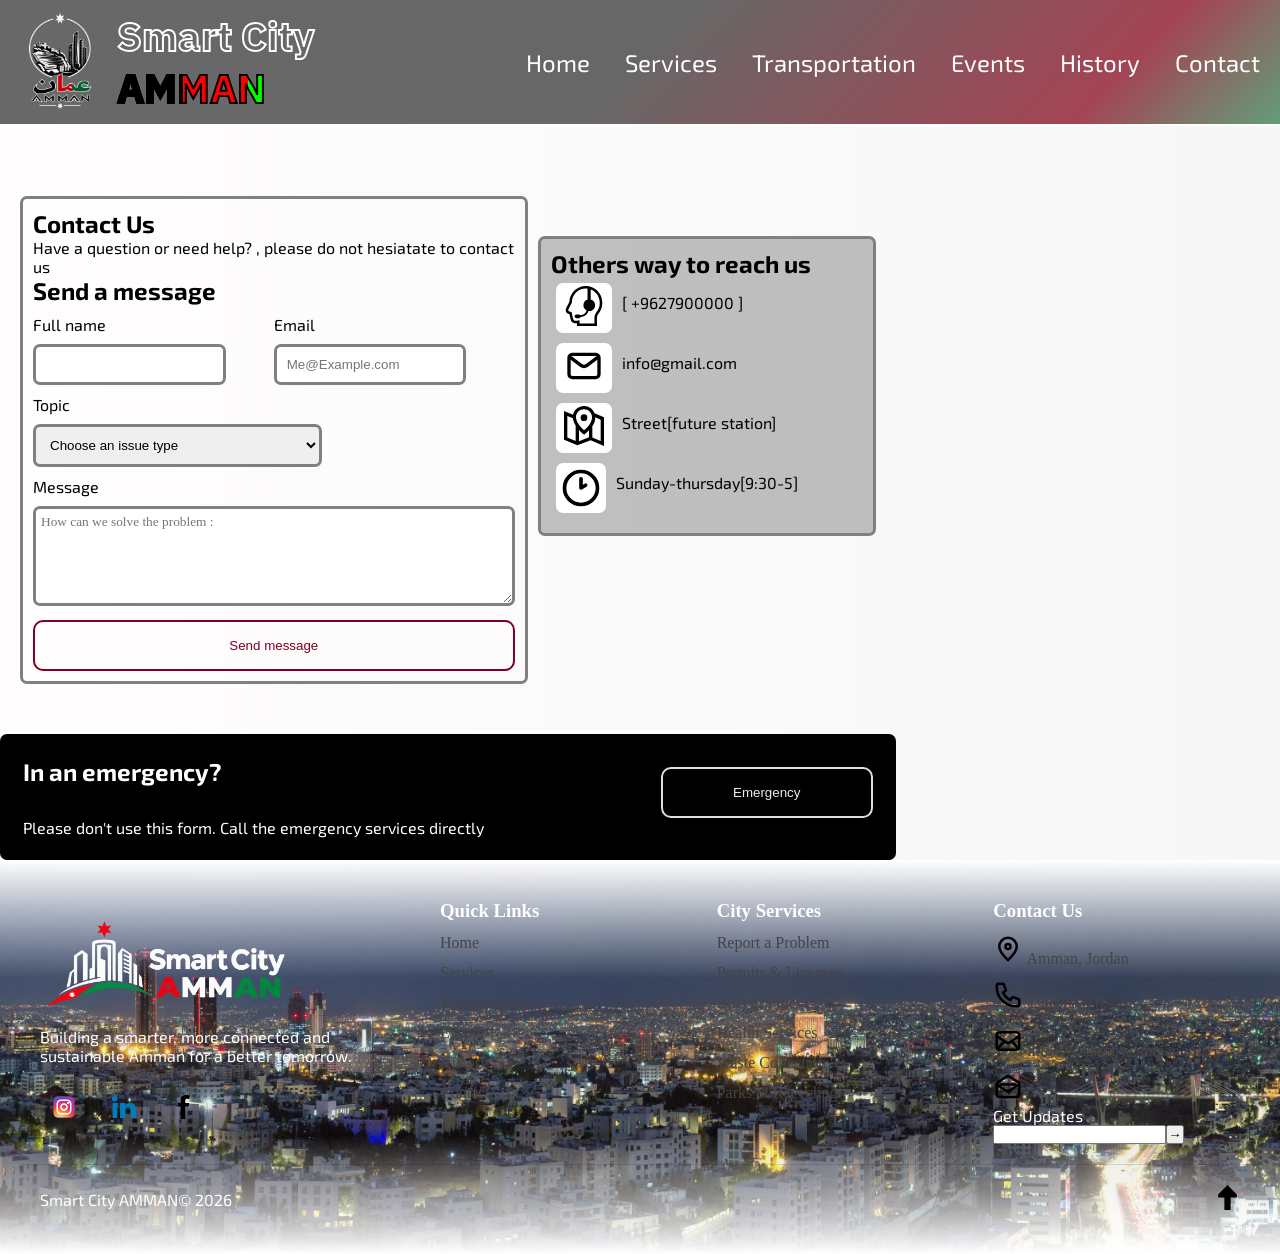
==== contact.html @ eb10b289 "Contact" ====
<!DOCTYPE html>
<html lang="en">

<head>
    <meta charset="UTF-8">
    <meta name="viewport" content="width=device-width, initial-scale=1.0">
    <link rel="stylesheet" href="src/css/style.css">
    <link rel="stylesheet" href="src/css/contact.css">
    <link rel="icon" type="image/x-icon" href="assets/icons/Amman Skyline Emblem Logo.png">
    <title>Contacts</title>
</head>

<body>
    <div class="dashboard">
        <header class="header">

            <div class="hamburger">

                <input type="checkbox" id="menu-toggle">
                <label for="menu-toggle">☰</label>

                <div class="side-bar">

                    <nav>
                        <div class="logo-container-phone">

                            <a href="index.html"><img src="assets/icons/Amman Skyline Emblem Logo.png" alt="logo"></a>
                            <h1>Smart City <span>AMMAN</span></h1>

                        </div>
                        <a href="index.html">Home</a>
                        <a href="services.html">Services</a>
                        <a href="transportation.html">Transportation</a>
                        <a href="events.html">Events</a>
                        <a href="history.html">History</a>
                        <a href="contact.html">Contact</a>
                    </nav>

                </div>

            </div>

            <div class="laptop-header">

                <div class="logo-container">

                    <a href="index.html"><img src="assets/icons/Amman Skyline Emblem Logo.png" alt="logo"></a>
                    <h1>Smart City <span>AMMAN</span></h1>

                </div>

                <div class="navbar">

                    <nav>
                        <a href="index.html">Home</a>
                        <a href="services.html">Services</a>
                        <a href="transportation.html">Transportation</a>
                        <a href="events.html">Events</a>
                        <a href="history.html">History</a>
                        <a href="contact.html">Contact</a>
                    </nav>

                </div>

            </div>

        </header>

        <main class="main">

            <div class="contact0">

                <div class="contact">



                    <div class="form">
                        <h2> Contact Us </h2>
                        <p>Have a question or need help? , please do not hesiatate to contact us </p>
                        <h2>Send a message</h2>
                        <div class="styling">

                            <div class="form1">
                                <p>Full name</p>
                                <input type="text">
                            </div>
                            <div class="form1">
                                <p>Email</p>
                                <input type="email" placeholder="Me@Example.com">
                            </div>

                        </div>


                        <p>Topic</p>
                        <select class="multiAnswer">
                            <option>Choose an issue type</option>
                            <option>Road damage or potholes</option>
                            <option>Street lighting </option>
                                                        <option>Waste collection or littering</option>
                            <option>Traffic signals or signs </option>
                            <option>Public transport (bus delays, stops) </option>
                                                        <option>Parks and public spaces </option>
                            <option>Noise or public nuisance </option>
                            <option>Website problem </option>
                            <option> Other</option>


                        </select>


                        <p>Message</p>
                        <textarea maxlength="100" class="input1" placeholder="How can we solve the problem :">
</textarea>
                        <button>Send message</button>







                    </div>



                    <div class="contain">
                        <h2>Others way to reach us</h2>
                        <div class="cards">

                            <div class="card">

                                <div class="profile">

                                    <svg height="40px" width="50px" version="1.1" id="_x32_"
                                        xmlns="http://www.w3.org/2000/svg" xmlns:xlink="http://www.w3.org/1999/xlink"
                                        viewBox="0 0 512 512" xml:space="preserve" fill="#000000">
                                        <g id="SVGRepo_bgCarrier" stroke-width="0"></g>
                                        <g id="SVGRepo_tracerCarrier" stroke-linecap="round" stroke-linejoin="round">
                                        </g>
                                        <g id="SVGRepo_iconCarrier">
                                            <style type="text/css">
                                                .st0 {
                                                    fill: #000000;
                                                }
                                            </style>
                                            <g>
                                                <path class="st0"
                                                    d="M489.518,201.801C484.932,88.594,392.72,0,279.308,0C166.021,0,73.349,89.983,69.024,202.238 c-14.52,28.421-40.695,81.77-41.892,84.214c-6.784,13.536-7.038,29.476-0.588,43.48c6.426,13.965,18.677,24.129,33.609,27.865 l9.585,2.404c4.65,20.986,11.64,52.621,13.83,62.674c8.252,37.974,28.198,54.175,66.695,54.175c5.332,0,10.759-0.318,16.043-0.834 v3.285V512h32.499h190.645h32.498v-32.499v-66.719c0-21.74,6.713-42.821,17.948-56.389 C486.161,300.559,492.461,241.623,489.518,201.801z M414.872,335.66c-18.772,22.661-25.422,52.962-25.422,77.122v66.719H198.806 v-42.154c0,0-26.295,7.204-48.542,7.204c-22.232,0-29.833-5.094-34.942-28.596c-3.38-15.519-18.194-82.405-18.194-82.405 l-29.079-7.276c-5.292-1.325-9.703-4.975-11.988-9.942c-2.285-4.959-2.198-10.687,0.246-15.567c0,0,31.801-64.823,45.058-90.356 c0.016-98.258,79.676-177.91,177.944-177.91c7.425,0,14.693,0.61,21.874,1.484V173.88c-30.595,9.514-52.81,38.053-52.81,71.774 c0,29.389,16.907,54.762,41.48,67.124c-5.134,14.671-14.354,29.992-29.524,41.759c-11.972,9.258-27.77,16.59-49.065,19.606 c-4.364-6.023-11.402-9.974-19.408-9.974h-32.53c-13.266,0-24.018,10.752-24.018,24.034c0,13.258,10.752,24.009,24.018,24.009 h32.53c9.665,0,17.94-5.737,21.749-13.957c14.495-1.974,27.491-5.546,38.734-10.655c25.779-11.694,42.822-30.491,53.042-49.653 c3.204-6.014,5.712-12.028,7.743-17.939c3.404,0.468,6.863,0.801,10.402,0.801c41.504,0,75.154-33.649,75.154-75.154 c0-35.189-24.224-64.648-56.873-72.821V43.98c65.37,24.581,112.508,86.373,115.261,159.678 C459.963,241.362,452.624,290.102,414.872,335.66z">
                                                </path>
                                            </g>
                                        </g>
                                    </svg>
                                </div>
                                <p>[ +9627900000 ]</p>

                            </div>



                            <div class="card">

                                <div class="profile">
                                    <svg height="40px" width="50px" viewBox="0 0 24 24" fill="none"
                                        xmlns="http://www.w3.org/2000/svg">
                                        <g id="SVGRepo_bgCarrier" stroke-width="0"></g>
                                        <g id="SVGRepo_tracerCarrier" stroke-linecap="round" stroke-linejoin="round">
                                        </g>
                                        <g id="SVGRepo_iconCarrier">
                                            <path d="M4 7.00005L10.2 11.65C11.2667 12.45 12.7333 12.45 13.8 11.65L20 7"
                                                stroke="#000000" stroke-width="2" stroke-linecap="round"
                                                stroke-linejoin="round"></path>
                                            <rect x="3" y="5" width="18" height="14" rx="2" stroke="#000000"
                                                stroke-width="2" stroke-linecap="round"></rect>
                                        </g>
                                    </svg>
                                </div>
                                <p>info@gmail.com</p>


                            </div>




                            <div class="card">


                                <div class="profile">
                                    <svg fill="#000000" height="40px" width="50px" version="1.1"
                                        xmlns="http://www.w3.org/2000/svg" xmlns:xlink="http://www.w3.org/1999/xlink"
                                        viewBox="0 0 24 24" xml:space="preserve">
                                        <g id="SVGRepo_bgCarrier" stroke-width="0"></g>
                                        <g id="SVGRepo_tracerCarrier" stroke-linecap="round" stroke-linejoin="round">
                                        </g>
                                        <g id="SVGRepo_iconCarrier">
                                            <g id="map-location">
                                                <path class="st0"
                                                    d="M18.3,4.4C17.4,1.8,14.9,0,12,0C8.8,0,6.1,2.3,5.4,5.3L0,3v17.2l8,3.4l8-3l8,3.4V6.8L18.3,4.4z M9,14.4 c1.2,1.4,2.3,2.2,2.4,2.3l0.7,0.6l0.6-0.6c0.3-0.3,0.7-0.7,1.1-1c0.4-0.4,0.8-0.8,1.2-1.2v4.3l-6,2.3V14.4z M12,2 c2.6,0,4.8,2.1,4.8,4.8c0,1.9-0.8,3.4-1.8,4.7l0,0l0,0c-0.8,1-1.7,1.9-2.6,2.7c-0.1,0.1-0.3,0.3-0.4,0.4c-1.8-1.6-4.8-5-4.8-7.8 C7.2,4.1,9.4,2,12,2z M2,6l3.3,1.4c0.2,1.5,0.9,3,1.7,4.4V21l-5-2.1V6z M22,21l-5-2.1v-6.7c1-1.5,1.8-3.2,1.8-5.4L22,8.2V21z">
                                                </path>
                                                <circle class="st0" cx="12" cy="7" r="2"></circle>
                                            </g>
                                        </g>
                                    </svg>
                                </div>

                                <p>Street[future station]</p>


                            </div>





                            <div class="card">


                                <div class="profile">


                                    <svg viewBox="0 0 24 24" fill="none" xmlns="http://www.w3.org/2000/svg">
                                        <g id="SVGRepo_bgCarrier" stroke-width="0"></g>
                                        <g id="SVGRepo_tracerCarrier" stroke-linecap="round" stroke-linejoin="round">
                                        </g>
                                        <g id="SVGRepo_iconCarrier">
                                            <path
                                                d="M12 7V12L14.5 10.5M21 12C21 16.9706 16.9706 21 12 21C7.02944 21 3 16.9706 3 12C3 7.02944 7.02944 3 12 3C16.9706 3 21 7.02944 21 12Z"
                                                stroke="#000000" stroke-width="2" stroke-linecap="round"
                                                stroke-linejoin="round"></path>
                                        </g>
                                    </svg>

                                </div>



                                <p>Sunday-thursday[9:30-5]</p>


                            </div>

                        </div>
                    </div>

                </div>
            
            <div class="footerMain">
                <div class="footer0">
                <h2>In an emergency?</h2>
                <button>Emergency</button>
</div>

<p>Please don't use this form. Call the emergency services directly</p>
            </div>
</div>

        </main>



        <footer class="footer">

            <div class="main-footer">

                <div class="left">

                    <div class="footer-logo">

                        <img src="assets/icons/smart-city-footer-logo.png" alt="footer-logo">
                        <p>Building a smarter, more connected and sustainable Amman for a better tomorrow.</p>

                    </div>

                    <div class="social-links">

                        <div class="account">

                            <a href="#" target="_blank" rel="noopener noreferrer">
                                <img src="assets/icons/instagram-1-svgrepo-com.svg" alt="instagram">
                            </a>

                        </div>

                        <div class="account">

                            <a href="#" target="_blank" rel="noopener noreferrer">
                                <img src="assets/icons/linkedin-color-svgrepo-com.svg" alt="linkedin">
                            </a>

                        </div>

                        <div class="account">

                            <a href="#" target="_blank" rel="noopener noreferrer">
                                <img src="assets/icons/facebook-svgrepo-com.svg" alt="facebook">
                            </a>

                        </div>

                    </div>

                </div>

                <div class="quick-links">

                    <h3>Quick Links</h3>

                    <a href="index.html">Home</a>
                    <a href="services.html">Services</a>
                    <a href="transportation.html">Transportation</a>
                    <a href="events.html">Events</a>
                    <a href="history.html">History</a>
                    <a href="contact.html">Contact</a>

                </div>

                <div class="city-services">

                    <h3>City Services</h3>

                    <a href="services.html">Report a Problem</a>
                    <a href="services.html">Permits & Licenses</a>
                    <a href="services.html">Bills & Fines</a>
                    <a href="services.html">Health Services</a>
                    <a href="services.html">Waste Collection</a>
                    <a href="services.html">Parks & Recycling</a>

                </div>

                <div class="contact-us">

                    <h3>Contact Us</h3>

                    <div class="contact-way">

                        <img src="assets/icons/location-pin-alt-1-svgrepo-com.svg" alt="location">
                        <a href="https://maps.app.goo.gl/J1qXzyGYu38L8jLe8" target="_blank">Amman, Jordan</a>

                    </div>

                    <div class="contact-way">

                        <img src="assets/icons/phone-svgrepo-com.svg" alt="phone">
                        <a href="tel:+962777210526" target="_blank">+962777210526</a>

                    </div>

                    <div class="contact-way">

                        <img src="assets/icons/mail-alt-svgrepo-com.svg" alt="email">
                        <a href="mailto:altieb.mm57@gmail.com" target="_blank">info@smartcity-amman.jo</a>

                    </div>

                    <div class="contact-way">

                        <img src="assets/icons/mail-open-alt-1-svgrepo-com.svg" alt="email">
                        <p>Get Updates</p>

                        <div class="email-input">

                            <input type="email"><button>→</button>

                        </div>

                    </div>

                </div>

            </div>

            <div class="footer-footer">

                <p>Smart City <span>AMMAN</span>&copy; 2026</p>

                <div class="top">

                    <a href="#"><img src="assets/icons/arrow-up-svgrepo-com.svg" alt="arrow"></a>

                </div>

            </div>

        </footer>
    </div>
</body>

</html>
---- src/css/style.css ----
:root {
    --background: white;
}

/*===== Fonts =====*/

@font-face {
    font-family: "IBM";
    src: url("../../assests/Fonts/IBMPlexSans-VariableFont_wdth\,wght.ttf") format("truetype");
}

@font-face {
    font-family: "exo2";
    src: url("../../assests/Fonts/Exo_2/Exo2-VariableFont_wght.ttf") format("truetype");
}

@font-face {
    font-family: "inter";
    src: url(../../assests/Fonts/Inter/Inter-VariableFont_opsz\,wght.ttf) format("truetype");
}

* {
    box-sizing: border-box;
    margin: 0;
    padding: 0;
}

html {
    scroll-behavior: smooth;
}

body {
    background: linear-gradient(to right, rgba(217, 210, 210, 0.956), rgba(64, 52, 52, 0.5));
    background: linear-gradient(to right, rgba(255, 253, 253, 0.956) ,rgba(240, 238, 238, 0.5));
    min-height: 100vh;
    min-height: 100dvh;

    display: grid;
    grid-template-rows: auto 1fr auto;
}

/*===== Header =====*/

header {
    position: sticky;
    top: 0;
    z-index: 9999;
}

.hamburger {
    display: none;
}

.laptop-header {
    display: flex;
    align-items: center;
    justify-content: space-between;
    border-bottom: 2px solid #ffffff;
    padding: 10px;
    background: linear-gradient(135deg, #03030398 50%, #8a0e23c4 85%, #0e6b32a3 100%) !important;
}

.logo-container {
    display: flex;
    align-items: center;
    gap: 7px;
}

.logo-container img {
    width: 100px;
    border-radius: 50%;
    transition: 0.25s ease-in-out;
}

.logo-container img:hover {
    transform: scale(1.15);
}

.logo-container h1 {
    font-size: 40px;
    color: transparent;
    -webkit-text-stroke: 2px white;
    font-family: "IBM";
    transition: 0.5s ease-in-out;
}

.logo-container h1 span {
    display: block;
    background-image: linear-gradient(90deg,
            #000000 0%,
            #000000 33.33%,
            #ff0000 33.33%,
            #ff0000 66.66%,
            #00ff00 66.66%,
            #00ff00 100%);
    color: transparent;
    background-clip: text;
    -webkit-text-stroke: 2px black;
    transition: 0.5s ease-in-out;
}

/* .logo-container h1:hover {
    background-image: linear-gradient(90deg,
            #000000,
            #ff0000,
            #00ff00);
    color: transparent;
    background-clip: text;
    -webkit-text-stroke: 2px black;
}

.logo-container h1:hover span {
    background-image: none;
    color: transparent;
    background-clip: text;
    -webkit-text-stroke: 1px white;
} */

nav {
    display: flex;
    align-items: center;
    gap: 10px;
}

nav a {
    text-decoration: none;
    color: white;
    font-size: 24px;
    padding: 10px;
    margin-left: 5px;
    font-family: "exo2";
    /* background-color: transparent; */
    /* border: 1px solid black;
    border-radius: 7px; */
    transition: 0.25s ease-in-out;
}

nav a:hover {
    color: black;
    text-shadow: 0 0 5px white;
}

/*===== Footer =====*/

footer {
    display: flex;
    flex-direction: column;
    align-items: center;
    height: max-content;
    padding: 20px;
    color: #ffffff;
    background:
        linear-gradient(
            to bottom,
            white 0%,
            transparent 30%,
            transparent 70%,
            white 100%
        ),
        url("../../assets/images/AmmanAtNight.jpeg");

    background-size: 100% 100%;
    background-position: center;
    background-repeat: no-repeat;
}

footer a {
    text-decoration: none;
    color: #444;
    transition: color 0.2s ease;
}

footer a:hover {
    color: #b5122b;
}

.footer-logo img {
    display: block;
    width: 100%;
    max-width: 250px;
    height: auto;
}

.main-footer {
    display: flex;
    align-items: flex-start;
    justify-content: space-between;
    gap: 30px;
    padding: 20px;
    width: 100%;
}

.left {
    display: flex;
    flex-direction: column;
    align-items: flex-start;
    gap: 20px;
    flex: 1.5;
    /* min-width: 0; */
    background-color: transparent;
}

.left .social-links {
    display: flex;
    align-items: center;
    gap: 12px;
    padding: 0;
    background-color: transparent;
}

.left .social-links .account {
    display: flex;
    align-items: center;
    justify-content: center;
    width: 48px;
    height: 48px;
    border: 1px solid #00000030;
    border-radius: 50%;
    transition: 0.25s ease-in-out;
}

.left .social-links .account img {
    width: 24px;
    height: 24px;
    object-fit: contain;
}

.quick-links {
    display: flex;
    flex-direction: column;
    align-items: flex-start;
    gap: 12px;
    flex: 1;
    min-width: 0;
    background-color: transparent;
}

.city-services {
    display: flex;
    flex-direction: column;
    align-items: flex-start;
    gap: 12px;
    flex: 1;
    min-width: 0;
    background-color: transparent;
}

.contact-us {
    display: flex;
    flex-direction: column;
    align-items: flex-start;
    gap: 12px;
    flex: 1;
    min-width: 0;
    background-color: transparent;
}

.contact-us img {
    width: 30px;
}

.footer-footer {
    display: flex;
    align-items: center;
    justify-content: space-between;
    flex-wrap: wrap;
    /* gap: 16px; */
    width: 100%;
    padding: 20px;
    border-top: 1px solid #00000020;
    background-color: transparent;
}

.footer-footer img {
    width: 25px;
}

/*===== Responsive =====*/

@media (max-width: 600px) {

    .laptop-header {
        display: none;
    }

    .hamburger {
        display: flex;
        align-items: center;
        justify-content: space-between;
        padding: 10px;
        position: fixed;
        top: 0;
        left: 0;
        width: 100%;
        z-index: 1000;
        background-color: transparent;
    }

    .hamburger #menu-toggle {
        position: absolute;
        opacity: 0;
    }

    .hamburger label {
        position: relative;
        z-index: 997;
        color: red;
        font-size: 26px;
        cursor: pointer;
    }

    .side-bar {
        z-index: 996;
        position: fixed;
        top: 0;
        left: 0;
        width: 250px;
        height: 100vh;
        background-color: black;
        transform: translateX(-100%);
        transition: 0.25s ease-in-out;
    }

    .side-bar nav {
        display: flex;
        flex-direction: column;
        gap: 10px;
        margin-top: 50px;
    }

    #menu-toggle:checked~.side-bar {
        transform: translateX(0);
        transition: transform 0.25s ease-in-out;
    }

    .logo-container-phone {
        display: flex;
        align-items: center;
    }

    .logo-container-phone img {
        width: 90px;
        transition: 0.25s ease-in-out;
    }

    .logo-container-phone img:hover {
        transform: scale(1.15);
    }

    .logo-container-phone h1 {
        font-size: 26px;
        color: #ff0000;
        font-family: "exo2";
        transition: 0.25s ease-in-out;
    }

    .logo-container-phone h1 span {
        color: #ffffff;
        font-family: "IBM";
        transition: 0.25s ease-in-out;
        text-shadow: none;
    }

    .logo-container-phone h1:hover {
        color: #00ff00;
    }

    .logo-container-phone h1:hover span {

        color: #000000;
        text-shadow: 0 0 5px #ffffff;
    }

    nav a {
        margin-left: 0;
    }

}
---- src/css/contact.css ----
h2,p{
    font-family: "exo2";
}

.dashboard{

    display: grid;
    grid-template-areas: 
    "header header"
    "main main"
    "footer footer"
    ;
 
  grid-template-rows: auto 1fr auto;
  min-height: 100vh;

}

.dashboard .header{
    grid-area: header;
}

.dashboard .main{
grid-area: main;
display: flex;

justify-content: center;
  
}

.dashboard .main .contact0{
    place-items: center;
    width: 100%;
}

.dashboard .main .contact{
 
  
   width: 70%;
   margin-top: 50px;
   margin-bottom:30px ;
border-radius:16px ;
   padding: 20px;
   display: flex;
  

}
.dashboard .main .contact .form{
    border: 3px solid gray; 
    padding: 10px;
    border-radius:7px ;

width: 60%;
}


.dashboard .main .contact .form1 {
    margin-top: 10px;
    width: 100%;
    height: 100%;
   
}

.dashboard .main .contact .form1 input{
    width: 80%;
border-radius: 7px;
    padding: 10px;
    margin-top: 10px;
    margin-bottom: 10px;
    height: 25%;
  border:3px solid gray ;
    
}

.dashboard .main .contact .form .styling{
display: flex;
justify-content: space-evenly;
}


.dashboard .main .contact .form .multiAnswer{
    margin-top: 10px;
    width: 60%;
    padding: 10px;
    border-radius: 7px;
    margin-bottom: 10px;
    border: 3px solid gray;
    height: auto;
}

.dashboard .main .contact .input1 {
margin-top: 10px;
height: 100px;
width: 100%;
padding:5px;
border-radius: 7px;
border: 3px solid gray;
font-family: inherit;
 resize: vertical;
 box-sizing: border-box;
 
}


.dashboard .main .contain{
margin-left: 10px;
margin-top:40px ;
width: 40%;
height: 300px;
    border: 3px solid gray;
    padding: 10px;
    border-radius: 7px;
    background-color: rgba(128, 128, 128, 0.489);
}


.dashboard .main .contain .cards .card .profile   {
margin: 5px;
   display: flex;
   background-color: #ffffff;
   border-radius: 7px;
   height: 50px;
   padding: 3px;
}


.dashboard .main .contain .cards .card {
display: flex;
gap: 5px;
}

.dashboard .main .contain .cards .card p{
    padding-top: 15px;
}


.dashboard .main .footerMain{
width: 70%;
    display: block;
    border: 3px solid black;
    padding: 20px;
    color:white ;
    background-color:black ;
    border-radius:7px ;
}
.dashboard .main .footerMain .footer0{
display: flex;
justify-content: space-between;

}
.dashboard .main .footerMain .footer0 button{
 position: relative;
      overflow: hidden;
      z-index: 1;
      padding: 16px 30px;
      color: #f0ebec;
      background: transparent;
      border: 2px solid #dfdede;
      border-radius: 10px;
      transition: color .25s ease;
      margin-top: 10px;
    cursor: pointer;width: 25%;
}


.dashboard .main .footerMain .footer0 button::before{
content: '';
    position: absolute;
    inset: 0;
    background: #86848444;
    z-index: -1;
    transform: scaleX(0);
    transform-origin: right;
    transition:
        transform .3s cubic-bezier(0.65, 0, 0.35, 1);
    
}




.dashboard .main .footerMain .footer0 button:hover{
  color: #ffffff;
}


.dashboard .main .footerMain .footer0 button:hover::before{
 
    transform: scaleX(1);
    transform-origin: left;
}


.dashboard .footer{
grid-area: footer;

}

input:focus{

  border-color: aquamarine;
}


.dashboard .main .contact .form button{
    position: relative;
      overflow: hidden;
      z-index: 1;
      padding: 16px 30px;
      color: #800020;
      background: transparent;
      border: 2px solid #800020;
      border-radius: 10px;
      transition: color .25s ease;
      margin-top: 10px;
  width:100%;
      cursor: pointer;
}

button::before {
    content: '';
    position: absolute;
    inset: 0;
    background: #800020;
    z-index: -1;
    transform: scaleX(0);
    transform-origin: right;
    transition:
        transform .3s cubic-bezier(0.65, 0, 0.35, 1);
        
}

 .dashboard .main .contact .form button:hover {
   color: #ffffff;
}

.dashboard .main .contact .form button:hover::before {
    transform: scaleX(1);
    transform-origin: left;
}
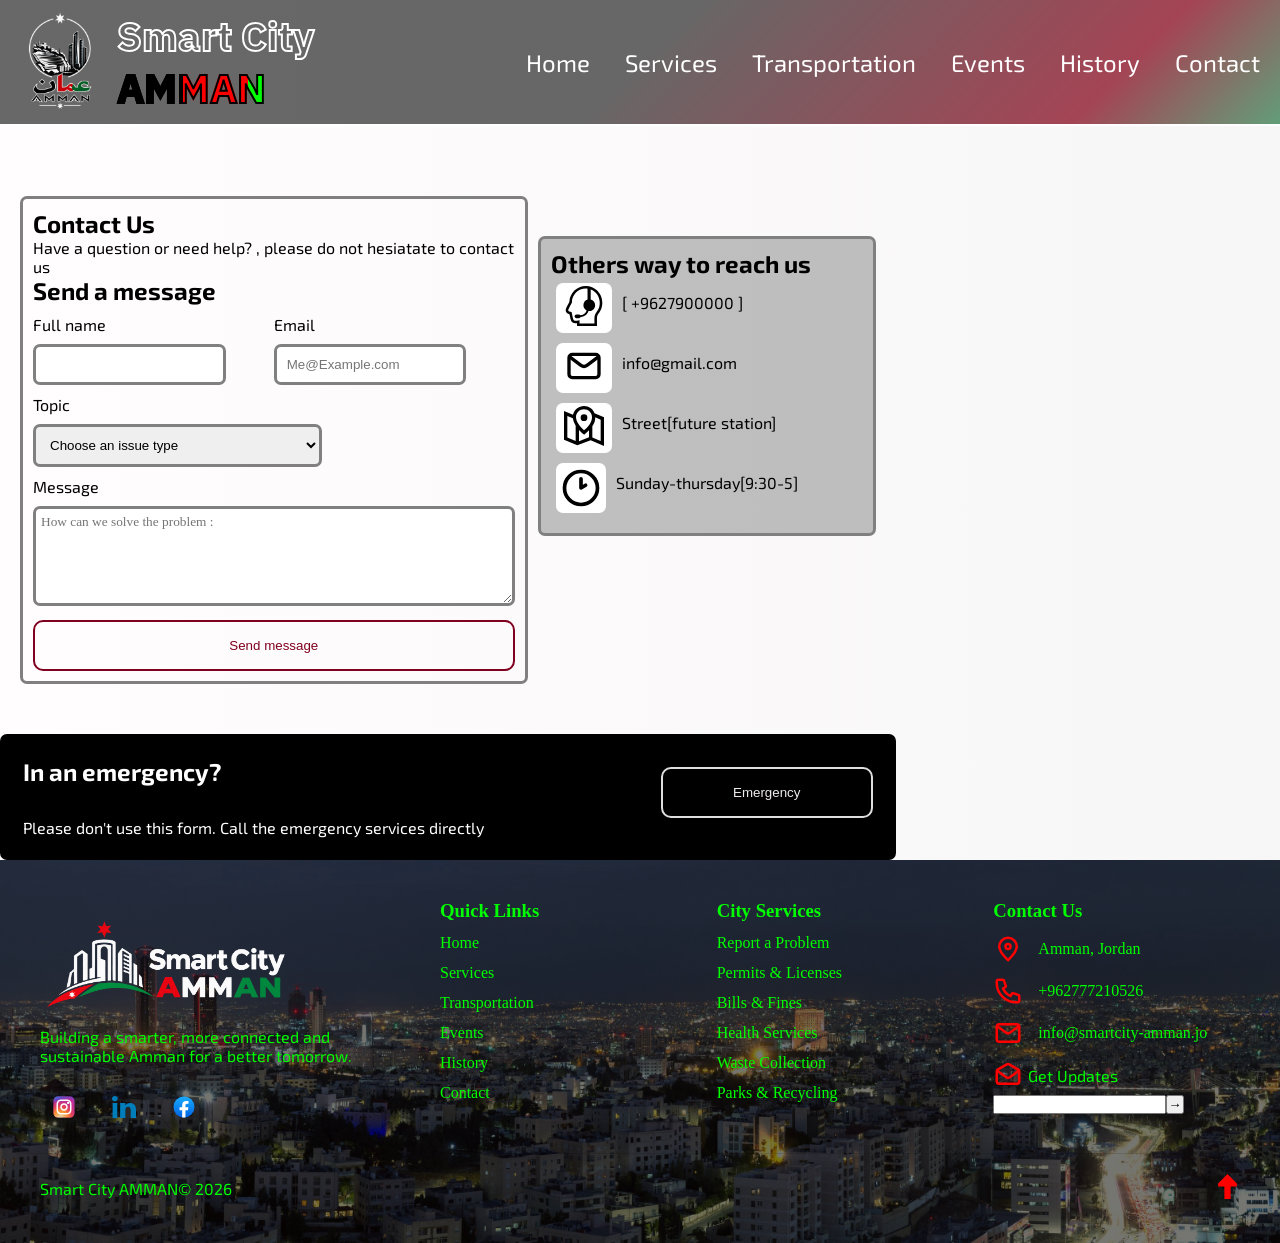
==== commit 132186f8: "fix the main" ====
--- a/contact.html
+++ b/contact.html
@@ -262,126 +262,126 @@
         <footer class="footer">
 
             <div class="main-footer">
-
+    
                 <div class="left">
-
+    
                     <div class="footer-logo">
-
+        
                         <img src="assets/icons/smart-city-footer-logo.png" alt="footer-logo">
                         <p>Building a smarter, more connected and sustainable Amman for a better tomorrow.</p>
-
-                    </div>
-
+            
+                    </div>
+            
                     <div class="social-links">
-
+            
                         <div class="account">
-
+            
                             <a href="#" target="_blank" rel="noopener noreferrer">
                                 <img src="assets/icons/instagram-1-svgrepo-com.svg" alt="instagram">
                             </a>
-
-                        </div>
-
+            
+                        </div>
+            
                         <div class="account">
-
+            
                             <a href="#" target="_blank" rel="noopener noreferrer">
                                 <img src="assets/icons/linkedin-color-svgrepo-com.svg" alt="linkedin">
                             </a>
-
-                        </div>
-
+            
+                        </div>
+            
                         <div class="account">
-
+            
                             <a href="#" target="_blank" rel="noopener noreferrer">
-                                <img src="assets/icons/facebook-svgrepo-com.svg" alt="facebook">
+                                <img src="assets/icons/facebook-1-svgrepo-com.svg" alt="facebook">
                             </a>
-
-                        </div>
-
-                    </div>
-
-                </div>
-
+            
+                        </div>
+            
+                    </div>
+        
+                </div>
+        
                 <div class="quick-links">
-
+        
                     <h3>Quick Links</h3>
-
+        
                     <a href="index.html">Home</a>
                     <a href="services.html">Services</a>
                     <a href="transportation.html">Transportation</a>
                     <a href="events.html">Events</a>
                     <a href="history.html">History</a>
                     <a href="contact.html">Contact</a>
-
-                </div>
-
+                    
+                </div>
+        
                 <div class="city-services">
-
+        
                     <h3>City Services</h3>
-
+        
                     <a href="services.html">Report a Problem</a>
                     <a href="services.html">Permits & Licenses</a>
                     <a href="services.html">Bills & Fines</a>
                     <a href="services.html">Health Services</a>
                     <a href="services.html">Waste Collection</a>
                     <a href="services.html">Parks & Recycling</a>
-
-                </div>
-
+                    
+                </div>
+        
                 <div class="contact-us">
-
+        
                     <h3>Contact Us</h3>
-
+        
                     <div class="contact-way">
-
+        
                         <img src="assets/icons/location-pin-alt-1-svgrepo-com.svg" alt="location">
                         <a href="https://maps.app.goo.gl/J1qXzyGYu38L8jLe8" target="_blank">Amman, Jordan</a>
-
-                    </div>
-
+        
+                    </div>
+        
                     <div class="contact-way">
-
+        
                         <img src="assets/icons/phone-svgrepo-com.svg" alt="phone">
                         <a href="tel:+962777210526" target="_blank">+962777210526</a>
-
-                    </div>
-
+        
+                    </div>
+        
                     <div class="contact-way">
-
-                        <img src="assets/icons/mail-alt-svgrepo-com.svg" alt="email">
+        
+                        <img src="assets/icons/email-svgrepo-com.svg" alt="email">
                         <a href="mailto:altieb.mm57@gmail.com" target="_blank">info@smartcity-amman.jo</a>
-
-                    </div>
-
+        
+                    </div>
+        
                     <div class="contact-way">
-
-                        <img src="assets/icons/mail-open-alt-1-svgrepo-com.svg" alt="email">
+    
+                        <img src="assets/icons/email-open-svgrepo-com.svg" alt="email">
                         <p>Get Updates</p>
-
+        
                         <div class="email-input">
-
+        
                             <input type="email"><button>→</button>
-
-                        </div>
-
-                    </div>
-
-                </div>
-
-            </div>
-
+        
+                        </div>
+        
+                    </div>
+        
+                </div>
+    
+            </div>
+    
             <div class="footer-footer">
-
+    
                 <p>Smart City <span>AMMAN</span>&copy; 2026</p>
-
+    
                 <div class="top">
-
-                    <a href="#"><img src="assets/icons/arrow-up-svgrepo-com.svg" alt="arrow"></a>
-
-                </div>
-
-            </div>
-
+    
+                <a href="#"><img src="assets/icons/arrow-up-svgrepo-com.svg" alt="arrow"></a>
+    
+                </div>
+    
+            </div>
+    
         </footer>
     </div>
 </body>
--- a/src/css/style.css
+++ b/src/css/style.css
@@ -6,17 +6,17 @@
 
 @font-face {
     font-family: "IBM";
-    src: url("../../assests/Fonts/IBMPlexSans-VariableFont_wdth\,wght.ttf") format("truetype");
+    src: url("../../assets/Fonts/IBMPlexSans-VariableFont_wdth\,wght.ttf") format("truetype");
 }
 
 @font-face {
     font-family: "exo2";
-    src: url("../../assests/Fonts/Exo_2/Exo2-VariableFont_wght.ttf") format("truetype");
+    src: url("../../assets/Fonts/Exo_2/Exo2-VariableFont_wght.ttf") format("truetype");
 }
 
 @font-face {
     font-family: "inter";
-    src: url(../../assests/Fonts/Inter/Inter-VariableFont_opsz\,wght.ttf) format("truetype");
+    src: url("../../assets/Fonts/Inter/Inter-VariableFont_opsz\,wght.ttf") format("truetype");
 }
 
 * {
@@ -148,14 +148,14 @@
     align-items: center;
     height: max-content;
     padding: 20px;
-    color: #ffffff;
+    color: #00ff00;
     background:
         linear-gradient(
             to bottom,
-            white 0%,
-            transparent 30%,
-            transparent 70%,
-            white 100%
+            rgba(0, 0, 0, 0.5) 0%,
+            rgba(0, 0, 0, 0.5) 30%,
+            rgba(0, 0, 0, 0.5) 70%,
+            rgba(0, 0, 0, 0.5) 100%
         ),
         url("../../assets/images/AmmanAtNight.jpeg");
 
@@ -166,7 +166,7 @@
 
 footer a {
     text-decoration: none;
-    color: #444;
+    color: #00ff00;
     transition: color 0.2s ease;
 }
 
@@ -257,6 +257,23 @@
 
 .contact-us img {
     width: 30px;
+}
+
+.contact-way {
+    display: flex;
+    align-items: center;
+    gap: 15px;
+}
+
+.contact-way:has(.email-input) {
+    display: flex;
+    flex-wrap: wrap;
+    gap: 5px;
+}
+
+.contact-way:has(.email-input) .email-input {
+    display: flex;
+    width: 100%;
 }
 
 .footer-footer {
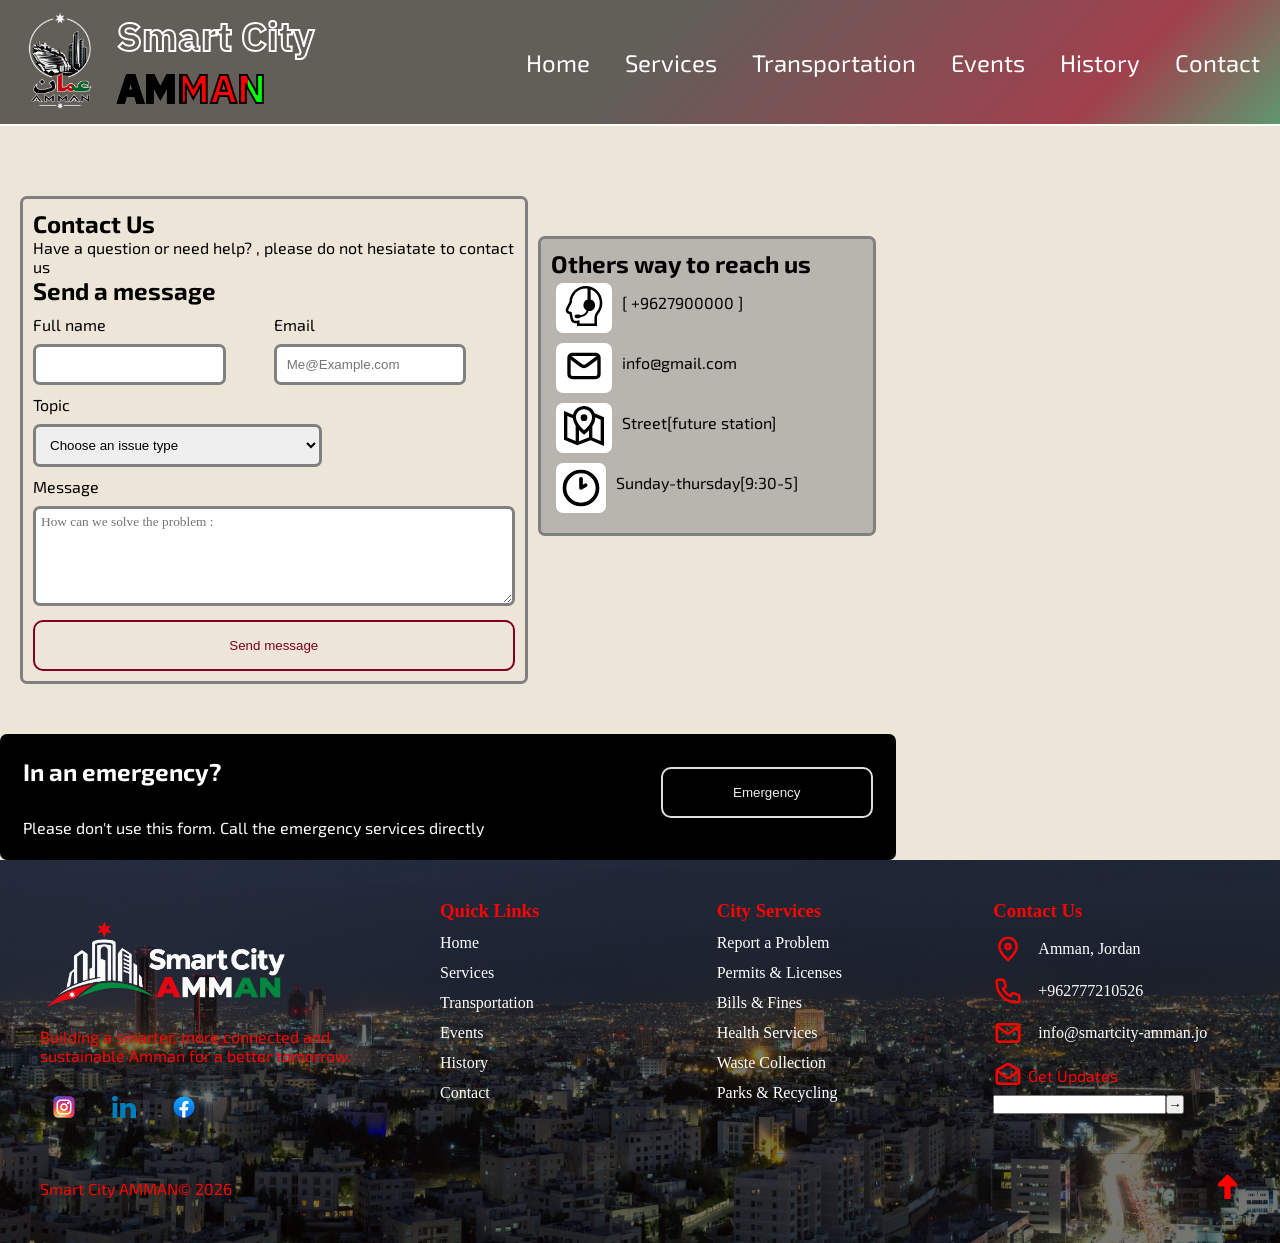
==== commit b84303a3: "Contact" ====
--- a/contact.html
+++ b/contact.html
@@ -110,7 +110,7 @@
 
 
                         <p>Message</p>
-                        <textarea maxlength="100" class="input1" placeholder="How can we solve the problem :">
+                        <textarea maxlength="250" class="input1" placeholder="How can we solve the problem :">
 </textarea>
                         <button>Send message</button>
 
--- a/src/css/style.css
+++ b/src/css/style.css
@@ -27,11 +27,12 @@
 
 html {
     scroll-behavior: smooth;
+    scrollbar-color: #800020 #000000;
 }
 
 body {
-    background: linear-gradient(to right, rgba(217, 210, 210, 0.956), rgba(64, 52, 52, 0.5));
-    background: linear-gradient(to right, rgba(255, 253, 253, 0.956) ,rgba(240, 238, 238, 0.5));
+    /* background: linear-gradient(to right, #EDE5D8, #E8EFF3); */
+    background-color: #ede5d8;
     min-height: 100vh;
     min-height: 100dvh;
 
@@ -148,7 +149,7 @@
     align-items: center;
     height: max-content;
     padding: 20px;
-    color: #00ff00;
+    color: #ff0000;
     background:
         linear-gradient(
             to bottom,
@@ -166,7 +167,7 @@
 
 footer a {
     text-decoration: none;
-    color: #00ff00;
+    color: #ffffff;
     transition: color 0.2s ease;
 }
 
--- a/src/css/contact.css
+++ b/src/css/contact.css
@@ -90,7 +90,8 @@
 
 .dashboard .main .contact .input1 {
 margin-top: 10px;
-height: 100px;
+min-height: 100px;
+max-height: 250px;
 width: 100%;
 padding:5px;
 border-radius: 7px;
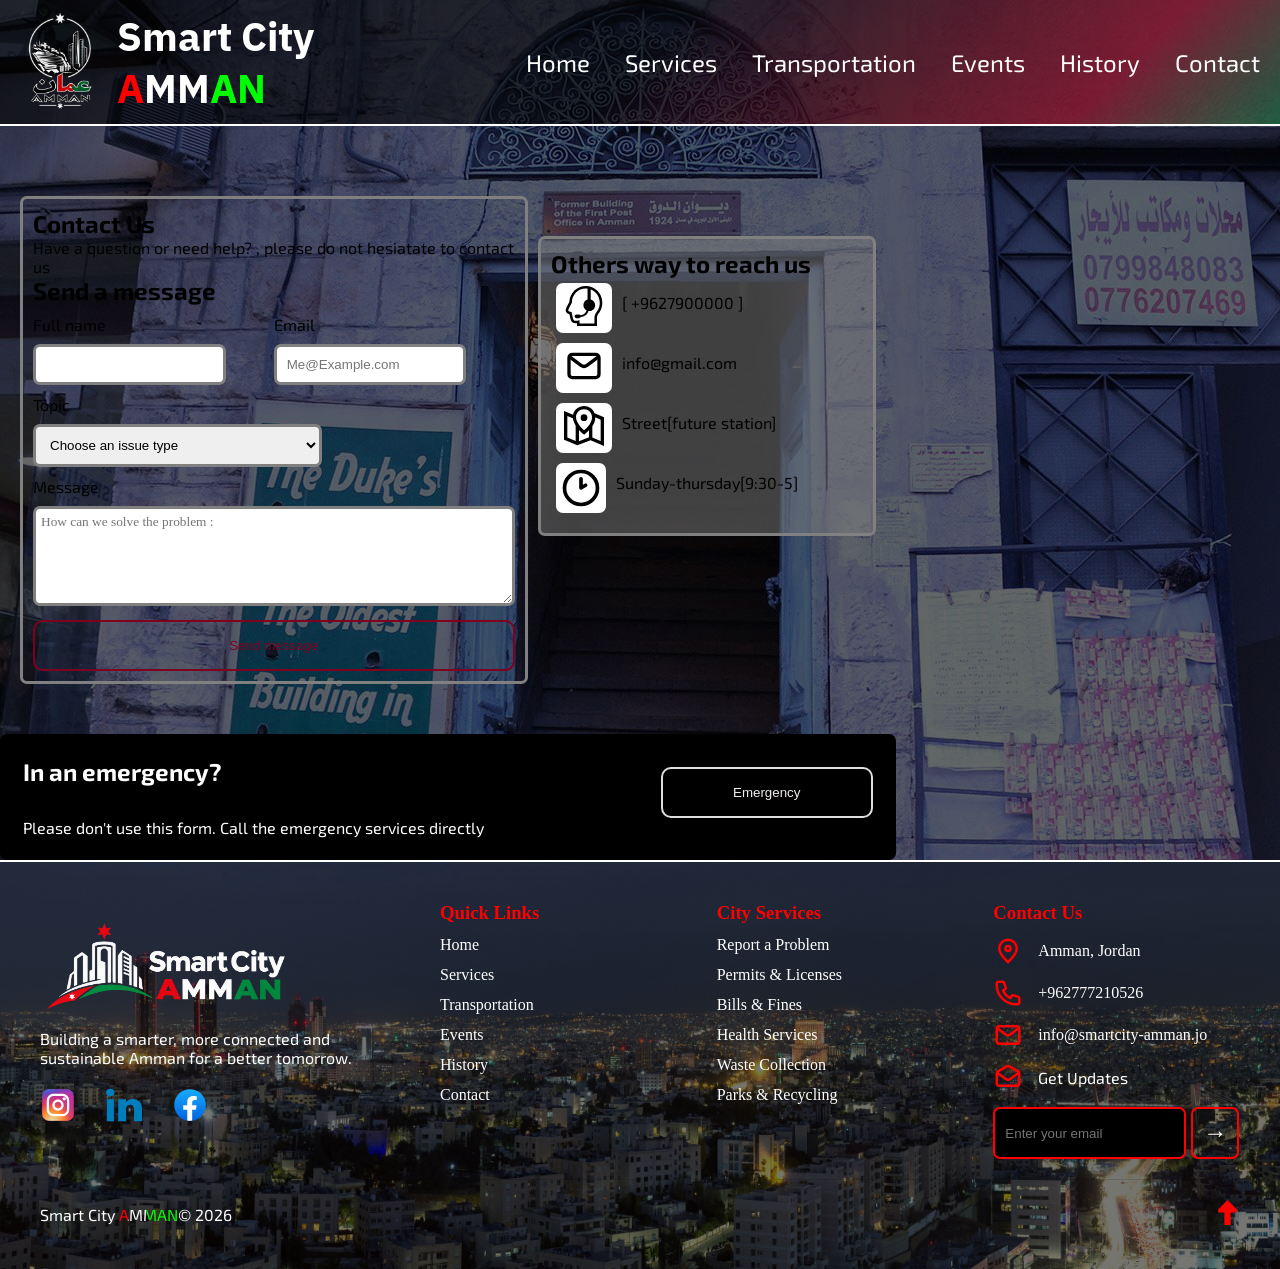
==== commit 80c63a31: "nothing new" ====
--- a/contact.html
+++ b/contact.html
@@ -360,7 +360,7 @@
         
                         <div class="email-input">
         
-                            <input type="email"><button>→</button>
+                            <input type="email" placeholder="Enter your email"><button>→</button>
         
                         </div>
         
--- a/src/css/style.css
+++ b/src/css/style.css
@@ -79,8 +79,9 @@
 
 .logo-container h1 {
     font-size: 40px;
-    color: transparent;
-    -webkit-text-stroke: 2px white;
+    color: #ffffff;
+    /* color: transparent; */
+    /* -webkit-text-stroke: 2px white; */
     font-family: "IBM";
     transition: 0.5s ease-in-out;
 }
@@ -88,16 +89,16 @@
 .logo-container h1 span {
     display: block;
     background-image: linear-gradient(90deg,
-            #000000 0%,
-            #000000 33.33%,
-            #ff0000 33.33%,
-            #ff0000 66.66%,
-            #00ff00 66.66%,
+            #ff0000 0%,
+            #ff0000 15%,
+            #ffffff 15%,
+            #ffffff 46%,
+            #00ff00 46%,
             #00ff00 100%);
     color: transparent;
     background-clip: text;
-    -webkit-text-stroke: 2px black;
-    transition: 0.5s ease-in-out;
+    /* -webkit-text-stroke: 2px black;
+    transition: 0.5s ease-in-out; */
 }
 
 /* .logo-container h1:hover {
@@ -163,6 +164,7 @@
     background-size: 100% 100%;
     background-position: center;
     background-repeat: no-repeat;
+    border-top: 2px solid #ffffff;
 }
 
 footer a {
@@ -173,6 +175,10 @@
 
 footer a:hover {
     color: #b5122b;
+}
+
+.footer-logo p {
+    color: #ffffff;
 }
 
 .footer-logo img {
@@ -204,25 +210,14 @@
 .left .social-links {
     display: flex;
     align-items: center;
-    gap: 12px;
+    gap: 30px;
     padding: 0;
     background-color: transparent;
 }
 
-.left .social-links .account {
-    display: flex;
-    align-items: center;
-    justify-content: center;
-    width: 48px;
-    height: 48px;
-    border: 1px solid #00000030;
-    border-radius: 50%;
-    transition: 0.25s ease-in-out;
-}
-
 .left .social-links .account img {
-    width: 24px;
-    height: 24px;
+    width: 36px;
+    height: 36px;
     object-fit: contain;
 }
 
@@ -264,17 +259,58 @@
     display: flex;
     align-items: center;
     gap: 15px;
+    color: #ffffff;
 }
 
 .contact-way:has(.email-input) {
     display: flex;
     flex-wrap: wrap;
-    gap: 5px;
+    gap: 15px;
 }
 
 .contact-way:has(.email-input) .email-input {
     display: flex;
     width: 100%;
+}
+
+.contact-way .email-input input {
+    padding: 10px;
+    border: 2px solid #ff0000;
+    border-radius: 7px;
+    margin-right: 5px;
+    outline: none;
+    background-color: #000000;
+    color: #ffffff;
+}
+
+.contact-way .email-input button {
+    position: relative;
+    overflow: hidden;
+    z-index: 1;
+    padding: 10px;
+    /* width: 50px; */
+    font-size: 24px;
+    color: #ffffff;
+    background-color: transparent;
+    border: 2px solid #ff0000;
+    border-radius: 7px;
+    transition: transform .25s ease-in-out;
+}
+
+.contact-way .email-input button::before {
+    content: '';
+    position: absolute;
+    inset: 0;
+    background: #800020;
+    z-index: -1;
+    transform: scaleX(0);
+    transform-origin: right;
+    transition: transform .25s cubic-bezier(.65, 0, .35, 1);
+}
+
+.contact-way .email-input button:hover::before {
+    transform: scaleX(1);
+    transform-origin: left;
 }
 
 .footer-footer {
@@ -287,6 +323,20 @@
     padding: 20px;
     border-top: 1px solid #00000020;
     background-color: transparent;
+    color: #ffffff;
+}
+
+.footer-footer span {
+    background-image: linear-gradient(90deg,
+            #ff0000 0%,
+            #ff0000 15%,
+            #ffffff 15%,
+            #ffffff 46%,
+            #00ff00 46%,
+            #00ff00 100%);
+    color: transparent;
+    background-clip: text;
+
 }
 
 .footer-footer img {
@@ -393,4 +443,63 @@
         margin-left: 0;
     }
 
+    /*===== Footer =====*/
+
+footer {
+    padding: 10px;
+    background-size: cover;
+}
+
+.footer-logo img {
+    width: 250px;
+}
+
+.main-footer {
+    flex-direction: column;
+    align-items: center;
+    gap: 20px;
+    padding: 10px;
+}
+
+.left {
+    align-items: center;
+}
+
+.quick-links {
+    align-items: center;
+}
+
+.city-services {
+    align-items: center;
+}
+
+.contact-us {
+    align-items: center;
+}
+
+.contact-us img {
+    width: 30px;
+}
+
+.contact-way {
+    justify-content: center;
+}
+
+.contact-way:has(.email-input) .email-input {
+    justify-content: center;
+}
+
+.contact-way .email-input button {
+    width: 70px;
+}
+
+.contact-way .email-input button:focus::before {
+    transform: scaleX(1);
+    transform-origin: left;
+}
+
+.footer-footer {
+    margin-top: 20px;
+}
+
 }
--- a/src/css/contact.css
+++ b/src/css/contact.css
@@ -1,3 +1,13 @@
+body {
+    background-image:
+        linear-gradient(rgba(0, 0, 0, 0.6), rgba(0, 0, 0, 0.6)),
+        url("../../assets/images/contact.jpeg");
+    background-size: cover;
+    background-position: center;
+    background-repeat: no-repeat;
+    background-attachment: fixed;
+}
+
 h2,p{
     font-family: "exo2";
 }
@@ -172,8 +182,8 @@
     z-index: -1;
     transform: scaleX(0);
     transform-origin: right;
-    transition:
-        transform .3s cubic-bezier(0.65, 0, 0.35, 1);
+    transition: transform .3s cubic-bezier(0.65, 0, 0.35, 1);
+       
     
 }
 
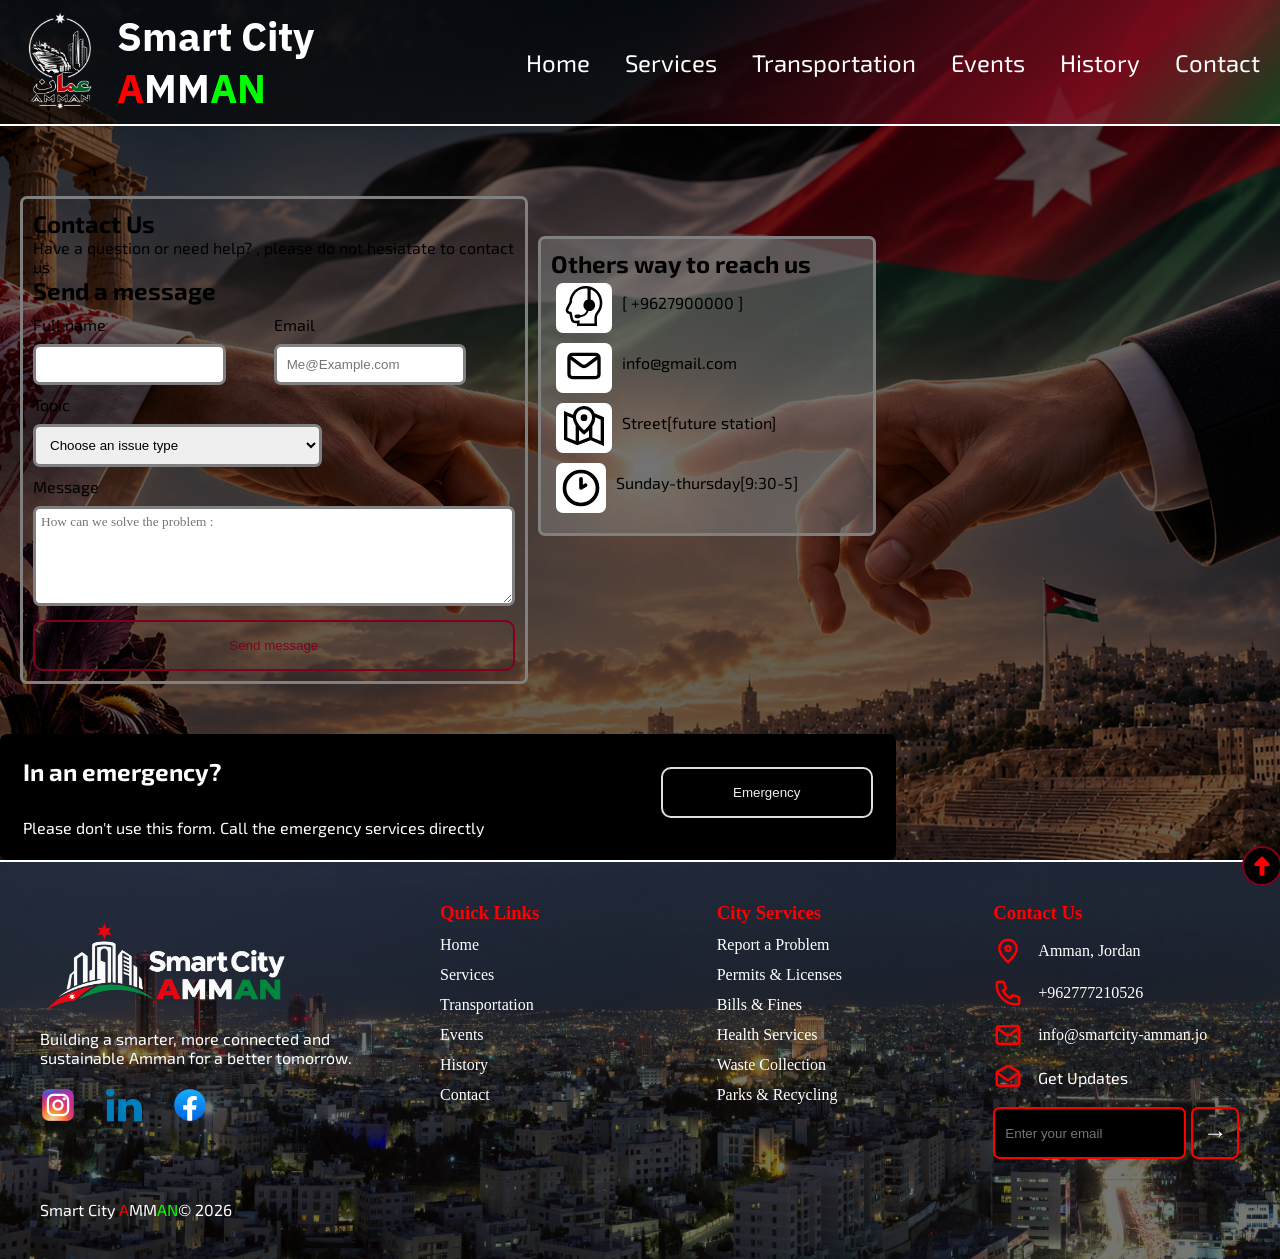
==== commit f6188327: "make some chnages to reduce the size of the project and remove unneeded files" ====
--- a/contact.html
+++ b/contact.html
@@ -97,10 +97,10 @@
                             <option>Choose an issue type</option>
                             <option>Road damage or potholes</option>
                             <option>Street lighting </option>
-                                                        <option>Waste collection or littering</option>
+                            <option>Waste collection or littering</option>
                             <option>Traffic signals or signs </option>
                             <option>Public transport (bus delays, stops) </option>
-                                                        <option>Parks and public spaces </option>
+                            <option>Parks and public spaces </option>
                             <option>Noise or public nuisance </option>
                             <option>Website problem </option>
                             <option> Other</option>
@@ -244,16 +244,16 @@
                     </div>
 
                 </div>
-            
-            <div class="footerMain">
-                <div class="footer0">
-                <h2>In an emergency?</h2>
-                <button>Emergency</button>
-</div>
-
-<p>Please don't use this form. Call the emergency services directly</p>
-            </div>
-</div>
+
+                <div class="footerMain">
+                    <div class="footer0">
+                        <h2>In an emergency?</h2>
+                        <button>Emergency</button>
+                    </div>
+
+                    <p>Please don't use this form. Call the emergency services directly</p>
+                </div>
+            </div>
 
         </main>
 
@@ -262,126 +262,126 @@
         <footer class="footer">
 
             <div class="main-footer">
-    
+
                 <div class="left">
-    
+
                     <div class="footer-logo">
-        
+
                         <img src="assets/icons/smart-city-footer-logo.png" alt="footer-logo">
                         <p>Building a smarter, more connected and sustainable Amman for a better tomorrow.</p>
-            
-                    </div>
-            
+
+                    </div>
+
                     <div class="social-links">
-            
+
                         <div class="account">
-            
+
                             <a href="#" target="_blank" rel="noopener noreferrer">
                                 <img src="assets/icons/instagram-1-svgrepo-com.svg" alt="instagram">
                             </a>
-            
-                        </div>
-            
+
+                        </div>
+
                         <div class="account">
-            
+
                             <a href="#" target="_blank" rel="noopener noreferrer">
                                 <img src="assets/icons/linkedin-color-svgrepo-com.svg" alt="linkedin">
                             </a>
-            
-                        </div>
-            
+
+                        </div>
+
                         <div class="account">
-            
+
                             <a href="#" target="_blank" rel="noopener noreferrer">
                                 <img src="assets/icons/facebook-1-svgrepo-com.svg" alt="facebook">
                             </a>
-            
-                        </div>
-            
-                    </div>
-        
-                </div>
-        
+
+                        </div>
+
+                    </div>
+
+                </div>
+
                 <div class="quick-links">
-        
+
                     <h3>Quick Links</h3>
-        
+
                     <a href="index.html">Home</a>
                     <a href="services.html">Services</a>
                     <a href="transportation.html">Transportation</a>
                     <a href="events.html">Events</a>
                     <a href="history.html">History</a>
                     <a href="contact.html">Contact</a>
-                    
-                </div>
-        
+
+                </div>
+
                 <div class="city-services">
-        
+
                     <h3>City Services</h3>
-        
+
                     <a href="services.html">Report a Problem</a>
                     <a href="services.html">Permits & Licenses</a>
                     <a href="services.html">Bills & Fines</a>
                     <a href="services.html">Health Services</a>
                     <a href="services.html">Waste Collection</a>
                     <a href="services.html">Parks & Recycling</a>
-                    
-                </div>
-        
+
+                </div>
+
                 <div class="contact-us">
-        
+
                     <h3>Contact Us</h3>
-        
+
                     <div class="contact-way">
-        
+
                         <img src="assets/icons/location-pin-alt-1-svgrepo-com.svg" alt="location">
                         <a href="https://maps.app.goo.gl/J1qXzyGYu38L8jLe8" target="_blank">Amman, Jordan</a>
-        
-                    </div>
-        
+
+                    </div>
+
                     <div class="contact-way">
-        
+
                         <img src="assets/icons/phone-svgrepo-com.svg" alt="phone">
                         <a href="tel:+962777210526" target="_blank">+962777210526</a>
-        
-                    </div>
-        
+
+                    </div>
+
                     <div class="contact-way">
-        
+
                         <img src="assets/icons/email-svgrepo-com.svg" alt="email">
                         <a href="mailto:altieb.mm57@gmail.com" target="_blank">info@smartcity-amman.jo</a>
-        
-                    </div>
-        
+
+                    </div>
+
                     <div class="contact-way">
-    
+
                         <img src="assets/icons/email-open-svgrepo-com.svg" alt="email">
                         <p>Get Updates</p>
-        
+
                         <div class="email-input">
-        
+
                             <input type="email" placeholder="Enter your email"><button>→</button>
-        
-                        </div>
-        
-                    </div>
-        
-                </div>
-    
-            </div>
-    
+
+                        </div>
+
+                    </div>
+
+                </div>
+
+            </div>
+
             <div class="footer-footer">
-    
+
                 <p>Smart City <span>AMMAN</span>&copy; 2026</p>
-    
+
                 <div class="top">
-    
-                <a href="#"><img src="assets/icons/arrow-up-svgrepo-com.svg" alt="arrow"></a>
-    
-                </div>
-    
-            </div>
-    
+
+                    <a href="#"><img src="assets/icons/arrow-up-svgrepo-com.svg" alt="arrow"></a>
+
+                </div>
+
+            </div>
+
         </footer>
     </div>
 </body>
--- a/src/css/style.css
+++ b/src/css/style.css
@@ -11,12 +11,12 @@
 
 @font-face {
     font-family: "exo2";
-    src: url("../../assets/Fonts/Exo_2/Exo2-VariableFont_wght.ttf") format("truetype");
+    src: url("../../assets/Fonts/Exo2-VariableFont_wght.ttf") format("truetype");
 }
 
 @font-face {
     font-family: "inter";
-    src: url("../../assets/Fonts/Inter/Inter-VariableFont_opsz\,wght.ttf") format("truetype");
+    src: url("../../assets/Fonts/Inter-VariableFont_opsz\,wght.ttf") format("truetype");
 }
 
 * {
@@ -152,13 +152,11 @@
     padding: 20px;
     color: #ff0000;
     background:
-        linear-gradient(
-            to bottom,
+        linear-gradient(to bottom,
             rgba(0, 0, 0, 0.5) 0%,
             rgba(0, 0, 0, 0.5) 30%,
             rgba(0, 0, 0, 0.5) 70%,
-            rgba(0, 0, 0, 0.5) 100%
-        ),
+            rgba(0, 0, 0, 0.5) 100%),
         url("../../assets/images/AmmanAtNight.jpeg");
 
     background-size: 100% 100%;
@@ -329,10 +327,10 @@
 .footer-footer span {
     background-image: linear-gradient(90deg,
             #ff0000 0%,
-            #ff0000 15%,
-            #ffffff 15%,
-            #ffffff 46%,
-            #00ff00 46%,
+            #ff0000 19%,
+            #ffffff 19%,
+            #ffffff 63%,
+            #00ff00 63%,
             #00ff00 100%);
     color: transparent;
     background-clip: text;
@@ -340,7 +338,14 @@
 }
 
 .footer-footer img {
-    width: 25px;
+    position: fixed;
+    top: 94%;
+    left: 97%;
+    background-color: #000000;
+    padding: 8px;
+    border: 2px solid #800020;
+    border-radius: 50%;
+    width: 40px;
 }
 
 /*===== Responsive =====*/
@@ -373,7 +378,8 @@
         position: relative;
         z-index: 997;
         color: red;
-        font-size: 26px;
+        top: -25px;
+        font-size: 50px;
         cursor: pointer;
     }
 
@@ -445,61 +451,61 @@
 
     /*===== Footer =====*/
 
-footer {
-    padding: 10px;
-    background-size: cover;
-}
-
-.footer-logo img {
-    width: 250px;
-}
-
-.main-footer {
-    flex-direction: column;
-    align-items: center;
-    gap: 20px;
-    padding: 10px;
-}
-
-.left {
-    align-items: center;
-}
-
-.quick-links {
-    align-items: center;
-}
-
-.city-services {
-    align-items: center;
-}
-
-.contact-us {
-    align-items: center;
-}
-
-.contact-us img {
-    width: 30px;
-}
-
-.contact-way {
-    justify-content: center;
-}
-
-.contact-way:has(.email-input) .email-input {
-    justify-content: center;
-}
-
-.contact-way .email-input button {
-    width: 70px;
-}
-
-.contact-way .email-input button:focus::before {
-    transform: scaleX(1);
-    transform-origin: left;
-}
-
-.footer-footer {
-    margin-top: 20px;
-}
+    footer {
+        padding: 10px;
+        background-size: cover;
+    }
+
+    .footer-logo img {
+        width: 250px;
+    }
+
+    .main-footer {
+        flex-direction: column;
+        align-items: center;
+        gap: 20px;
+        padding: 10px;
+    }
+
+    .left {
+        align-items: center;
+    }
+
+    .quick-links {
+        align-items: center;
+    }
+
+    .city-services {
+        align-items: center;
+    }
+
+    .contact-us {
+        align-items: center;
+    }
+
+    .contact-us img {
+        width: 30px;
+    }
+
+    .contact-way {
+        justify-content: center;
+    }
+
+    .contact-way:has(.email-input) .email-input {
+        justify-content: center;
+    }
+
+    .contact-way .email-input button {
+        width: 70px;
+    }
+
+    .contact-way .email-input button:focus::before {
+        transform: scaleX(1);
+        transform-origin: left;
+    }
+
+    .footer-footer {
+        margin-top: 20px;
+    }
 
 }
--- a/src/css/contact.css
+++ b/src/css/contact.css
@@ -8,59 +8,61 @@
     background-attachment: fixed;
 }
 
-h2,p{
+h2,
+p {
     font-family: "exo2";
 }
 
-.dashboard{
+.dashboard {
 
     display: grid;
-    grid-template-areas: 
-    "header header"
-    "main main"
-    "footer footer"
+    grid-template-areas:
+        "header header"
+        "main main"
+        "footer footer"
     ;
- 
-  grid-template-rows: auto 1fr auto;
-  min-height: 100vh;
-
-}
-
-.dashboard .header{
+
+    grid-template-rows: auto 1fr auto;
+    min-height: 100vh;
+
+}
+
+.dashboard .header {
     grid-area: header;
 }
 
-.dashboard .main{
-grid-area: main;
-display: flex;
-
-justify-content: center;
-  
-}
-
-.dashboard .main .contact0{
+.dashboard .main {
+    grid-area: main;
+    display: flex;
+
+    justify-content: center;
+
+}
+
+.dashboard .main .contact0 {
     place-items: center;
     width: 100%;
 }
 
-.dashboard .main .contact{
- 
-  
-   width: 70%;
-   margin-top: 50px;
-   margin-bottom:30px ;
-border-radius:16px ;
-   padding: 20px;
-   display: flex;
-  
-
-}
-.dashboard .main .contact .form{
-    border: 3px solid gray; 
-    padding: 10px;
-    border-radius:7px ;
-
-width: 60%;
+.dashboard .main .contact {
+
+
+    width: 70%;
+    margin-top: 50px;
+    margin-bottom: 30px;
+    border-radius: 16px;
+    padding: 20px;
+    display: flex;
+
+
+}
+
+.dashboard .main .contact .form {
+    border: 3px solid gray;
+    padding: 10px;
+    border-radius: 7px;
+
+    width: 60%;
 }
 
 
@@ -68,27 +70,27 @@
     margin-top: 10px;
     width: 100%;
     height: 100%;
-   
-}
-
-.dashboard .main .contact .form1 input{
+
+}
+
+.dashboard .main .contact .form1 input {
     width: 80%;
-border-radius: 7px;
+    border-radius: 7px;
     padding: 10px;
     margin-top: 10px;
     margin-bottom: 10px;
     height: 25%;
-  border:3px solid gray ;
-    
-}
-
-.dashboard .main .contact .form .styling{
-display: flex;
-justify-content: space-evenly;
-}
-
-
-.dashboard .main .contact .form .multiAnswer{
+    border: 3px solid gray;
+
+}
+
+.dashboard .main .contact .form .styling {
+    display: flex;
+    justify-content: space-evenly;
+}
+
+
+.dashboard .main .contact .form .multiAnswer {
     margin-top: 10px;
     width: 60%;
     padding: 10px;
@@ -99,25 +101,25 @@
 }
 
 .dashboard .main .contact .input1 {
-margin-top: 10px;
-min-height: 100px;
-max-height: 250px;
-width: 100%;
-padding:5px;
-border-radius: 7px;
-border: 3px solid gray;
-font-family: inherit;
- resize: vertical;
- box-sizing: border-box;
- 
-}
-
-
-.dashboard .main .contain{
-margin-left: 10px;
-margin-top:40px ;
-width: 40%;
-height: 300px;
+    margin-top: 10px;
+    min-height: 100px;
+    max-height: 250px;
+    width: 100%;
+    padding: 5px;
+    border-radius: 7px;
+    border: 3px solid gray;
+    font-family: inherit;
+    resize: vertical;
+    box-sizing: border-box;
+
+}
+
+
+.dashboard .main .contain {
+    margin-left: 10px;
+    margin-top: 40px;
+    width: 40%;
+    height: 300px;
     border: 3px solid gray;
     padding: 10px;
     border-radius: 7px;
@@ -125,57 +127,60 @@
 }
 
 
-.dashboard .main .contain .cards .card .profile   {
-margin: 5px;
-   display: flex;
-   background-color: #ffffff;
-   border-radius: 7px;
-   height: 50px;
-   padding: 3px;
+.dashboard .main .contain .cards .card .profile {
+    margin: 5px;
+    display: flex;
+    background-color: #ffffff;
+    border-radius: 7px;
+    height: 50px;
+    padding: 3px;
 }
 
 
 .dashboard .main .contain .cards .card {
-display: flex;
-gap: 5px;
-}
-
-.dashboard .main .contain .cards .card p{
+    display: flex;
+    gap: 5px;
+}
+
+.dashboard .main .contain .cards .card p {
     padding-top: 15px;
 }
 
 
-.dashboard .main .footerMain{
-width: 70%;
+.dashboard .main .footerMain {
+    width: 70%;
     display: block;
     border: 3px solid black;
     padding: 20px;
-    color:white ;
-    background-color:black ;
-    border-radius:7px ;
-}
-.dashboard .main .footerMain .footer0{
-display: flex;
-justify-content: space-between;
-
-}
-.dashboard .main .footerMain .footer0 button{
- position: relative;
-      overflow: hidden;
-      z-index: 1;
-      padding: 16px 30px;
-      color: #f0ebec;
-      background: transparent;
-      border: 2px solid #dfdede;
-      border-radius: 10px;
-      transition: color .25s ease;
-      margin-top: 10px;
-    cursor: pointer;width: 25%;
-}
-
-
-.dashboard .main .footerMain .footer0 button::before{
-content: '';
+    color: white;
+    background-color: black;
+    border-radius: 7px;
+}
+
+.dashboard .main .footerMain .footer0 {
+    display: flex;
+    justify-content: space-between;
+
+}
+
+.dashboard .main .footerMain .footer0 button {
+    position: relative;
+    overflow: hidden;
+    z-index: 1;
+    padding: 16px 30px;
+    color: #f0ebec;
+    background: transparent;
+    border: 2px solid #dfdede;
+    border-radius: 10px;
+    transition: color .25s ease;
+    margin-top: 10px;
+    cursor: pointer;
+    width: 25%;
+}
+
+
+.dashboard .main .footerMain .footer0 button::before {
+    content: '';
     position: absolute;
     inset: 0;
     background: #86848444;
@@ -183,49 +188,49 @@
     transform: scaleX(0);
     transform-origin: right;
     transition: transform .3s cubic-bezier(0.65, 0, 0.35, 1);
-       
-    
-}
-
-
-
-
-.dashboard .main .footerMain .footer0 button:hover{
-  color: #ffffff;
-}
-
-
-.dashboard .main .footerMain .footer0 button:hover::before{
- 
+
+
+}
+
+
+
+
+.dashboard .main .footerMain .footer0 button:hover {
+    color: #ffffff;
+}
+
+
+.dashboard .main .footerMain .footer0 button:hover::before {
+
     transform: scaleX(1);
     transform-origin: left;
 }
 
 
-.dashboard .footer{
-grid-area: footer;
-
-}
-
-input:focus{
-
-  border-color: aquamarine;
-}
-
-
-.dashboard .main .contact .form button{
+.dashboard .footer {
+    grid-area: footer;
+
+}
+
+input:focus {
+
+    border-color: aquamarine;
+}
+
+
+.dashboard .main .contact .form button {
     position: relative;
-      overflow: hidden;
-      z-index: 1;
-      padding: 16px 30px;
-      color: #800020;
-      background: transparent;
-      border: 2px solid #800020;
-      border-radius: 10px;
-      transition: color .25s ease;
-      margin-top: 10px;
-  width:100%;
-      cursor: pointer;
+    overflow: hidden;
+    z-index: 1;
+    padding: 16px 30px;
+    color: #800020;
+    background: transparent;
+    border: 2px solid #800020;
+    border-radius: 10px;
+    transition: color .25s ease;
+    margin-top: 10px;
+    width: 100%;
+    cursor: pointer;
 }
 
 button::before {
@@ -238,17 +243,14 @@
     transform-origin: right;
     transition:
         transform .3s cubic-bezier(0.65, 0, 0.35, 1);
-        
-}
-
- .dashboard .main .contact .form button:hover {
-   color: #ffffff;
+
+}
+
+.dashboard .main .contact .form button:hover {
+    color: #ffffff;
 }
 
 .dashboard .main .contact .form button:hover::before {
     transform: scaleX(1);
     transform-origin: left;
-}
-
-
-
+}
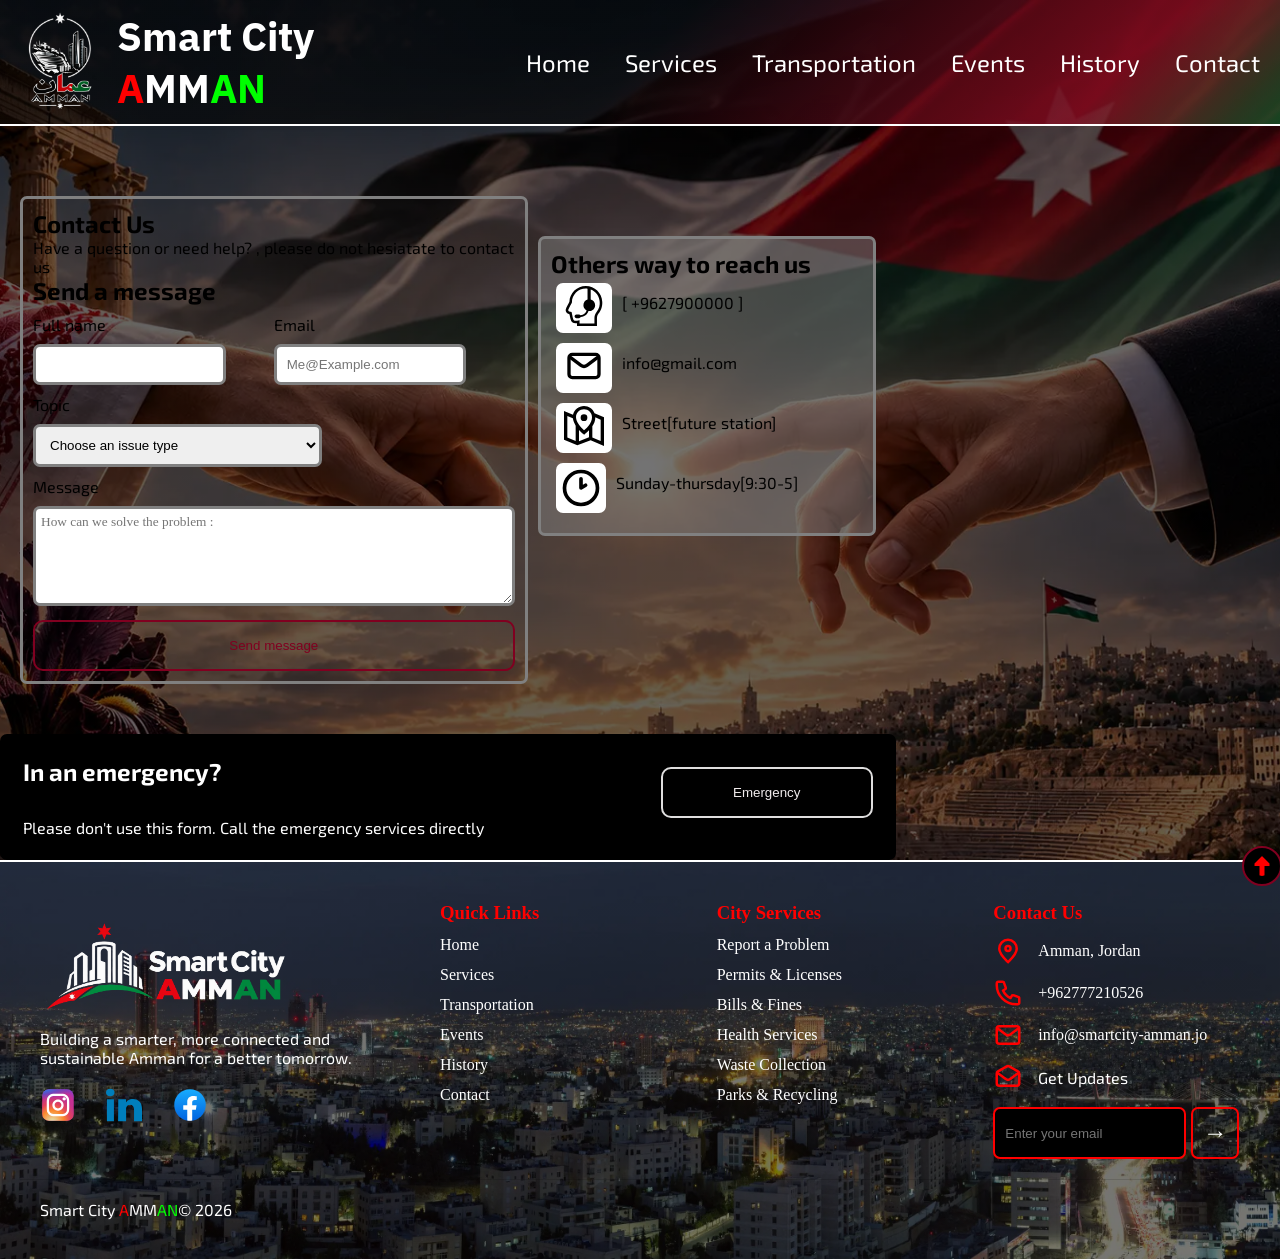
==== commit a0ece7dc: "make some edits to reduce the space of the project" ====
--- a/contact.html
+++ b/contact.html
@@ -6,7 +6,7 @@
     <meta name="viewport" content="width=device-width, initial-scale=1.0">
     <link rel="stylesheet" href="src/css/style.css">
     <link rel="stylesheet" href="src/css/contact.css">
-    <link rel="icon" type="image/x-icon" href="assets/icons/Amman Skyline Emblem Logo.png">
+    <link rel="icon" type="image/x-icon" href="assets/images/Amman Skyline Emblem Logo.webp">
     <title>Contacts</title>
 </head>
 
@@ -24,7 +24,7 @@
                     <nav>
                         <div class="logo-container-phone">
 
-                            <a href="index.html"><img src="assets/icons/Amman Skyline Emblem Logo.png" alt="logo"></a>
+                            <a href="index.html"><img src="assets/images/Amman Skyline Emblem Logo.webp" alt="logo"></a>
                             <h1>Smart City <span>AMMAN</span></h1>
 
                         </div>
@@ -44,7 +44,7 @@
 
                 <div class="logo-container">
 
-                    <a href="index.html"><img src="assets/icons/Amman Skyline Emblem Logo.png" alt="logo"></a>
+                    <a href="index.html"><img src="assets/images/Amman Skyline Emblem Logo.webp" alt="logo"></a>
                     <h1>Smart City <span>AMMAN</span></h1>
 
                 </div>
@@ -267,7 +267,7 @@
 
                     <div class="footer-logo">
 
-                        <img src="assets/icons/smart-city-footer-logo.png" alt="footer-logo">
+                        <img src="assets/images/smart-city-footer-logo.webp" alt="footer-logo">
                         <p>Building a smarter, more connected and sustainable Amman for a better tomorrow.</p>
 
                     </div>
--- a/src/css/style.css
+++ b/src/css/style.css
@@ -157,7 +157,7 @@
             rgba(0, 0, 0, 0.5) 30%,
             rgba(0, 0, 0, 0.5) 70%,
             rgba(0, 0, 0, 0.5) 100%),
-        url("../../assets/images/AmmanAtNight.jpeg");
+        url("../../assets/images/AmmanAtNight.webp");
 
     background-size: 100% 100%;
     background-position: center;
--- a/src/css/contact.css
+++ b/src/css/contact.css
@@ -1,7 +1,7 @@
 body {
     background-image:
         linear-gradient(rgba(0, 0, 0, 0.6), rgba(0, 0, 0, 0.6)),
-        url("../../assets/images/contact.jpeg");
+        url("../../assets/images/contact.webp");
     background-size: cover;
     background-position: center;
     background-repeat: no-repeat;
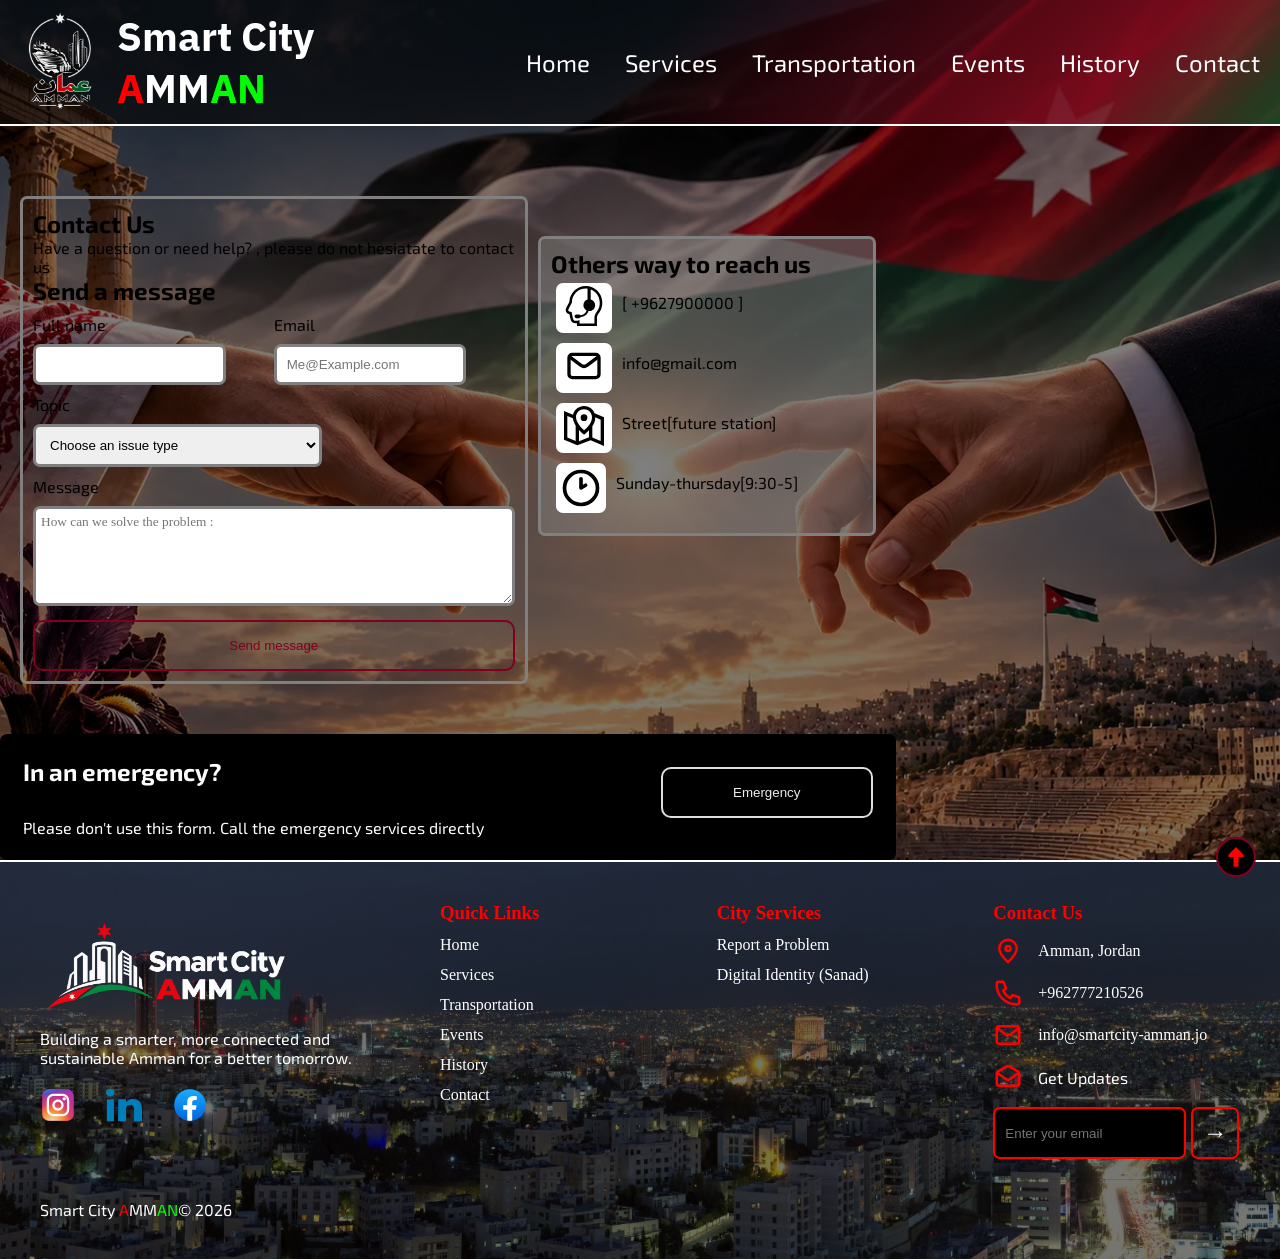
==== commit 0ecf3c00: "Add card images and refine hover animations" ====
--- a/contact.html
+++ b/contact.html
@@ -319,12 +319,8 @@
 
                     <h3>City Services</h3>
 
-                    <a href="services.html">Report a Problem</a>
-                    <a href="services.html">Permits & Licenses</a>
-                    <a href="services.html">Bills & Fines</a>
-                    <a href="services.html">Health Services</a>
-                    <a href="services.html">Waste Collection</a>
-                    <a href="services.html">Parks & Recycling</a>
+                    <a href="contact.html">Report a Problem</a>
+                    <a href="services.html">Digital Identity (Sanad)</a>
 
                 </div>
 
--- a/src/css/style.css
+++ b/src/css/style.css
@@ -339,8 +339,8 @@
 
 .footer-footer img {
     position: fixed;
-    top: 94%;
-    left: 97%;
+    top: 93%;
+    left: 95%;
     background-color: #000000;
     padding: 8px;
     border: 2px solid #800020;
@@ -350,8 +350,8 @@
 
 /*===== Responsive =====*/
 
-@media (max-width: 600px) {
-
+@media (min-width: 601px) and (max-width: 900px) {
+    
     .laptop-header {
         display: none;
     }
@@ -377,9 +377,9 @@
     .hamburger label {
         position: relative;
         z-index: 997;
-        color: red;
-        top: -25px;
-        font-size: 50px;
+        color: #800020;
+        top: 0;
+        font-size: 38px;
         cursor: pointer;
     }
 
@@ -463,7 +463,7 @@
     .main-footer {
         flex-direction: column;
         align-items: center;
-        gap: 20px;
+        gap: 40px;
         padding: 10px;
     }
 
@@ -508,4 +508,194 @@
         margin-top: 20px;
     }
 
-}+    .footer-footer img {
+    position: fixed;
+    bottom: 15px;
+    right: 5px;
+    top: auto;
+    left: auto;
+    z-index: 999;
+    background-color: #000000;
+    padding: 8px;
+    border: 2px solid #800020;
+    border-radius: 50%;
+    width: 40px;
+    z-index: 999;
+    }
+
+}
+
+@media (max-width: 600px) {
+
+    .laptop-header {
+        display: none;
+    }
+
+    .hamburger {
+        display: flex;
+        align-items: center;
+        justify-content: space-between;
+        padding: 10px;
+        position: fixed;
+        top: 0;
+        left: 0;
+        width: 100%;
+        z-index: 1000;
+        background-color: transparent;
+    }
+
+    .hamburger #menu-toggle {
+        position: absolute;
+        opacity: 0;
+    }
+
+    .hamburger label {
+        position: relative;
+        z-index: 997;
+        color: #800020;
+        top: -15px;
+        font-size: 38px;
+        cursor: pointer;
+    }
+
+    .side-bar {
+        z-index: 996;
+        position: fixed;
+        top: 0;
+        left: 0;
+        width: 250px;
+        height: 100vh;
+        background-color: black;
+        transform: translateX(-100%);
+        transition: 0.25s ease-in-out;
+    }
+
+    .side-bar nav {
+        display: flex;
+        flex-direction: column;
+        gap: 10px;
+        margin-top: 50px;
+    }
+
+    #menu-toggle:checked~.side-bar {
+        transform: translateX(0);
+        transition: transform 0.25s ease-in-out;
+    }
+
+    .logo-container-phone {
+        display: flex;
+        align-items: center;
+    }
+
+    .logo-container-phone img {
+        width: 90px;
+        transition: 0.25s ease-in-out;
+    }
+
+    .logo-container-phone img:hover {
+        transform: scale(1.15);
+    }
+
+    .logo-container-phone h1 {
+        font-size: 26px;
+        color: #ff0000;
+        font-family: "exo2";
+        transition: 0.25s ease-in-out;
+    }
+
+    .logo-container-phone h1 span {
+        color: #ffffff;
+        font-family: "IBM";
+        transition: 0.25s ease-in-out;
+        text-shadow: none;
+    }
+
+    .logo-container-phone h1:hover {
+        color: #00ff00;
+    }
+
+    .logo-container-phone h1:hover span {
+
+        color: #000000;
+        text-shadow: 0 0 5px #ffffff;
+    }
+
+    nav a {
+        margin-left: 0;
+    }
+
+    /*===== Footer =====*/
+
+    footer {
+        padding: 10px;
+        background-size: cover;
+    }
+
+    .footer-logo img {
+        width: 250px;
+    }
+
+    .main-footer {
+        flex-direction: column;
+        align-items: center;
+        gap: 20px;
+        padding: 10px;
+    }
+
+    .left {
+        align-items: center;
+    }
+
+    .quick-links {
+        align-items: center;
+    }
+
+    .city-services {
+        align-items: center;
+    }
+
+    .contact-us {
+        align-items: center;
+    }
+
+    .contact-us img {
+        width: 30px;
+    }
+
+    .contact-way {
+        justify-content: center;
+    }
+
+    .contact-way:has(.email-input) .email-input {
+        justify-content: center;
+    }
+
+    .contact-way .email-input button {
+        width: 70px;
+    }
+
+    .contact-way .email-input button:focus::before {
+        transform: scaleX(1);
+        transform-origin: left;
+    }
+
+    .footer-footer {
+        margin-top: 20px;
+    }
+
+    .footer-footer img {
+    position: fixed;
+    bottom: 15px;
+    right: 5px;
+    top: auto;
+    left: auto;
+    z-index: 999;
+    background-color: #000000;
+    padding: 8px;
+    border: 2px solid #800020;
+    border-radius: 50%;
+    width: 40px;
+    z-index: 999;
+    }
+
+} 
--- a/src/css/contact.css
+++ b/src/css/contact.css
@@ -1,11 +1,24 @@
 body {
+    background: none;
+}
+
+body::before {
+    content: "";
+    position: fixed;
+    inset: 0;
+
     background-image:
-        linear-gradient(rgba(0, 0, 0, 0.6), rgba(0, 0, 0, 0.6)),
+        linear-gradient(
+            rgba(0, 0, 0, 0.5),
+            rgba(0, 0, 0, 0.5)
+        ),
         url("../../assets/images/contact.webp");
+
     background-size: cover;
     background-position: center;
     background-repeat: no-repeat;
-    background-attachment: fixed;
+
+    z-index: -1;
 }
 
 h2,
